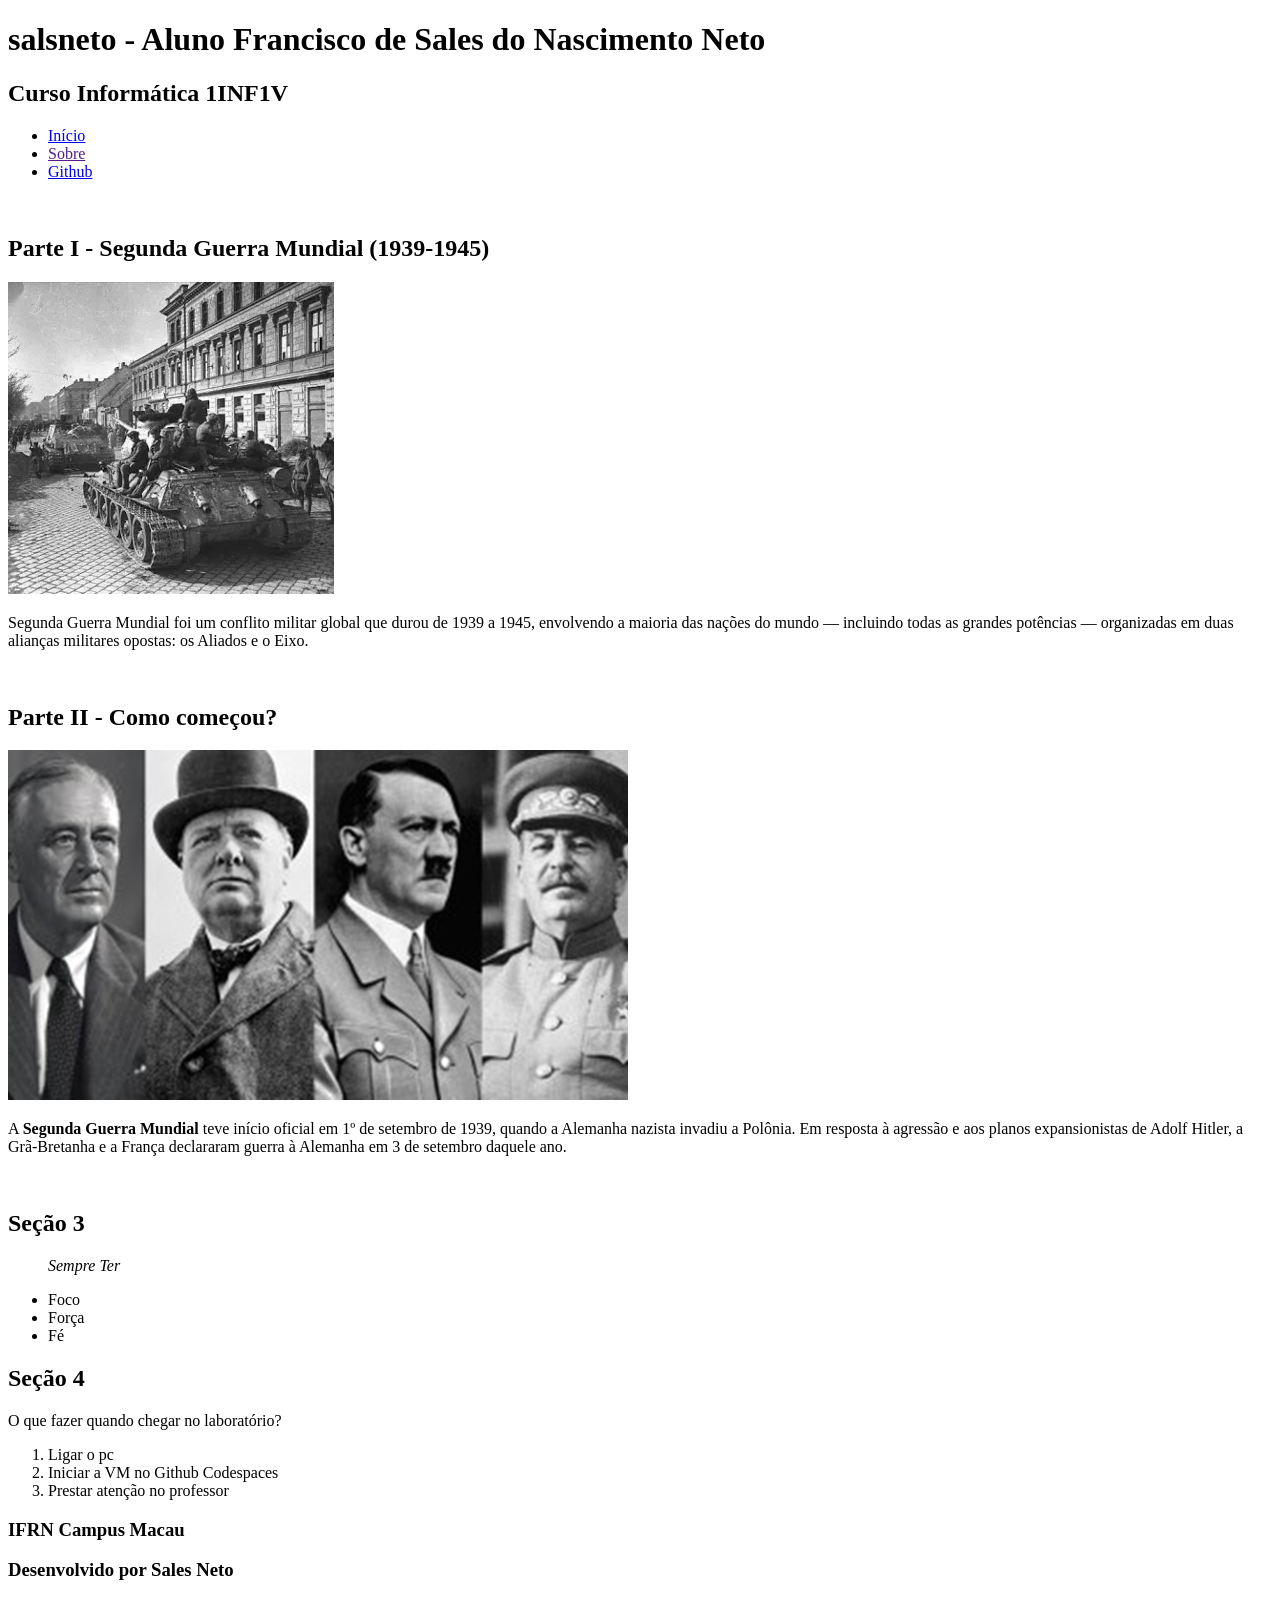
==== desafio1.html @ 33b968c7 "desafio1 dia 20/05" ====
<!doctype html>
<html lang="pt-br">
  <head>
    <meta charset="UTF-8" />
    <meta name="viewport" content="width=device-width, initial-scale=1.0" />
    <title>Meu site</title>
  </head>
  <body>
    <header>
      <h1>salsneto - Aluno Francisco de Sales do Nascimento Neto</h1>
      <h2>Curso Informática 1INF1V</h2>

      <nav>
        <ul>
          <li>
            <a href="#">Início</a>
          </li>
          <li>
            <a href="">Sobre</a>
          </li>
          <li>
            <a href="https://github.com/salsneto/autoriaweb2026" target="_blank"
              >Github</a
            >
          </li>
        </ul>
      </nav>
    </header>
    <br />

    <main>
      <section>
        <h2>Parte I - Segunda Guerra Mundial (1939-1945)</h2>

        <div>
          <img
            src="assets/imgs/imagemguerra.jpeg"
            alt="Foto da segunda guerra ocorrida na Europa"
          />
        </div>

        <article>
          <p>
            Segunda Guerra Mundial foi um conflito militar global que durou de
            1939 a 1945, envolvendo a maioria das nações do mundo — incluindo
            todas as grandes potências — organizadas em duas alianças militares
            opostas: os Aliados e o Eixo.
          </p>
        </article>
      </section>

      <br />
      <section>
        <div>
          <h2>Parte II - Como começou?</h2>
          <img
            src="assets/imgs/imagem2guerra.jpeg"
            alt="Pessoas mais influentes no século XX"
          />
        </div>
        <p>
          A <strong>Segunda Guerra Mundial</strong> teve início oficial em 1º de setembro de
          1939, quando a Alemanha nazista invadiu a Polônia. Em resposta à
          agressão e aos planos expansionistas de Adolf Hitler, a Grã-Bretanha e
          a França declararam guerra à Alemanha em 3 de setembro daquele ano.
        </p>
      </section>
      <br />
      <section>
        <h2>Seção 3</h2>
        <ul>
          <p><em>Sempre Ter</em></p>
          <li>Foco</li>
          <li>Força</li>
          <li>Fé</li>
        </ul>
      </section>

      <section>
        <h2>Seção 4</h2>
        <p>O que fazer quando chegar no laboratório?</p>
        <ol>
          <li>Ligar o pc</li>
          <li>Iniciar a VM no Github Codespaces</li>
          <li>Prestar atenção no professor</li>
        </ol>
      </section>
    </main>
    <!-- footer: rodapé da página ou de uma seção, com informações de autoria, direitos, links secundários, contatos, etc -->
    <footer>
      <h3>
        IFRN Campus Macau
        <p>Desenvolvido por Sales Neto</p>
      </h3>
    </footer>
  </body>
</html>
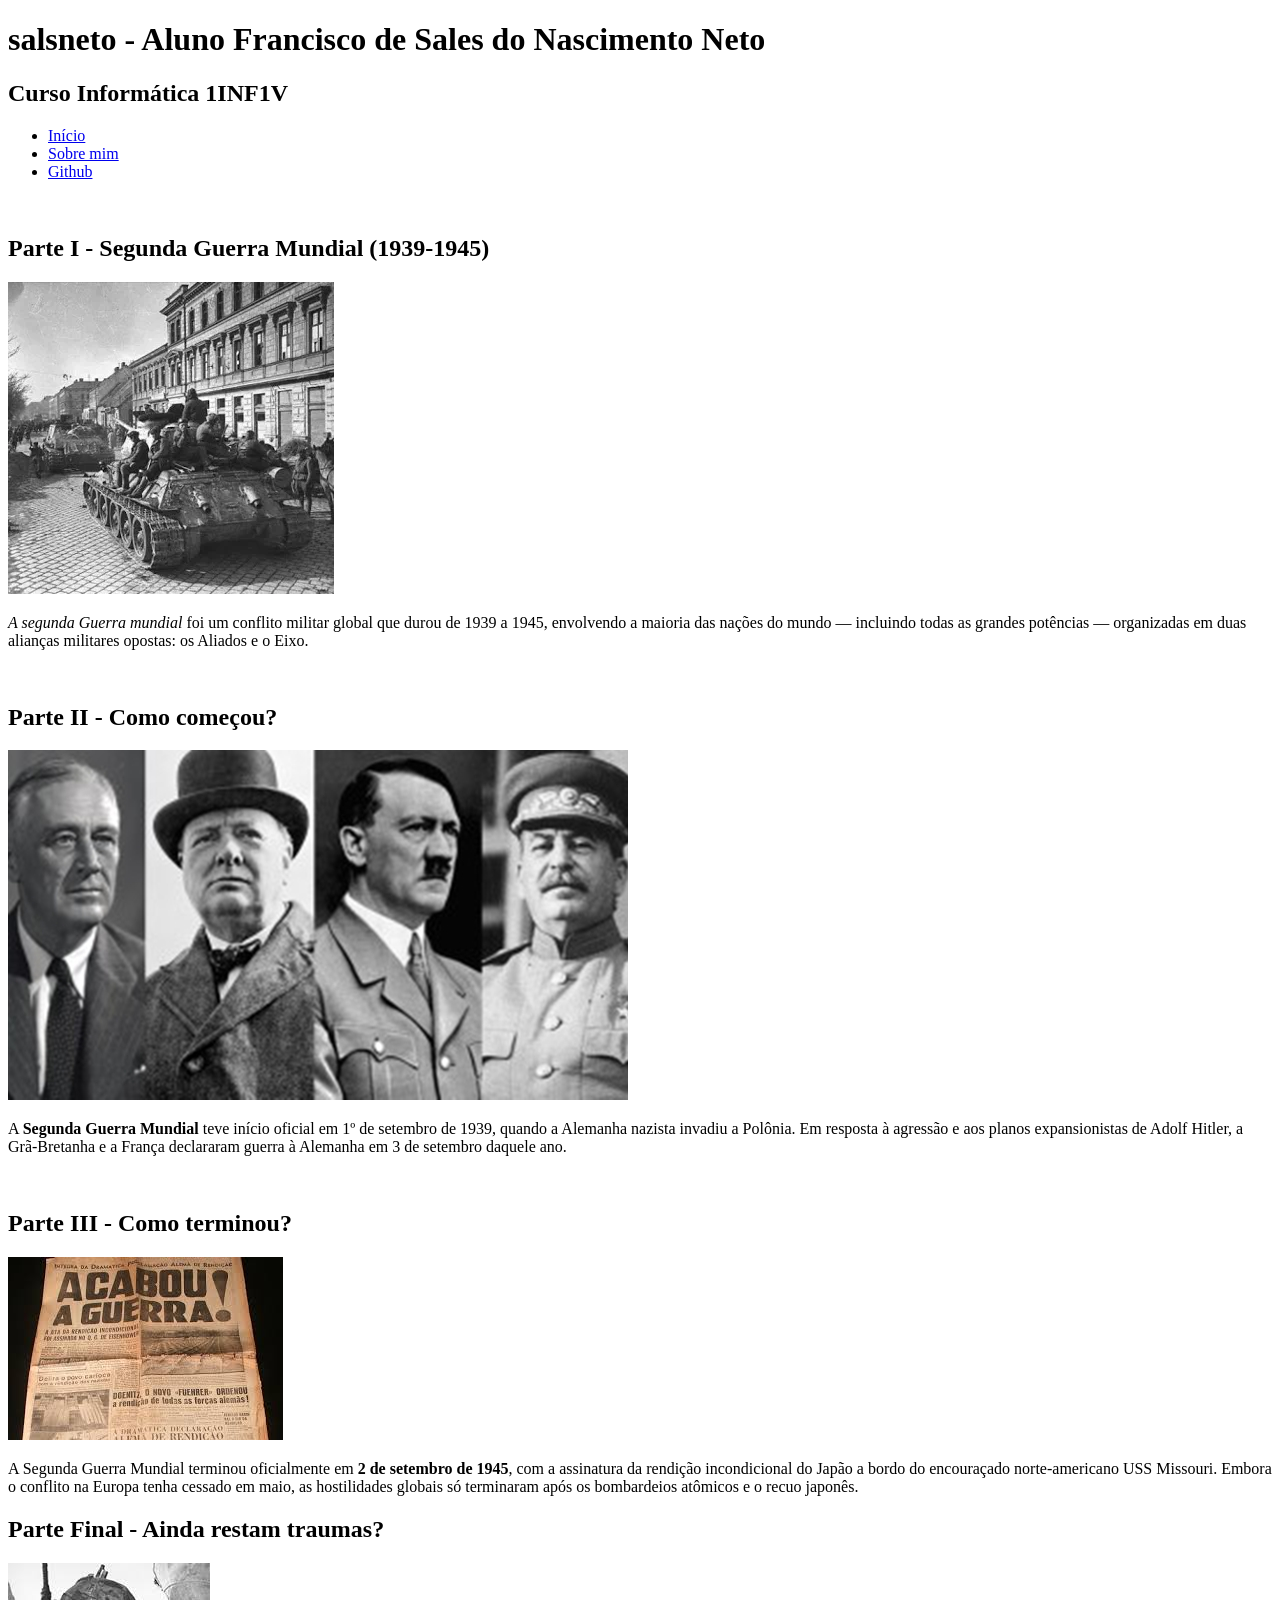
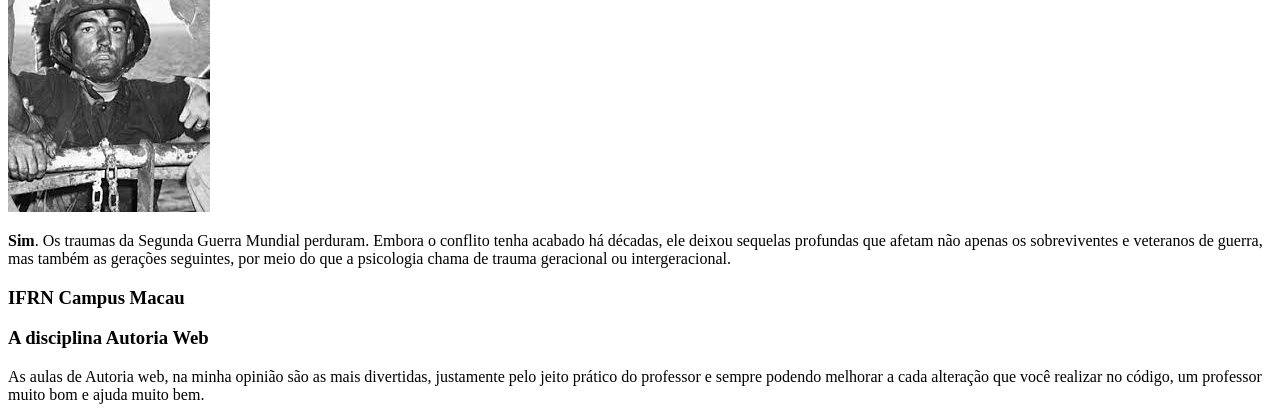
==== commit 4e3b51b7: "desafio 1 dia 20/05" ====
--- a/desafio1.html
+++ b/desafio1.html
@@ -13,10 +13,10 @@
       <nav>
         <ul>
           <li>
-            <a href="#">Início</a>
+            <a href="desafio1.html">Início</a>
           </li>
           <li>
-            <a href="">Sobre</a>
+            <a href="sobremim.html">Sobre mim</a>
           </li>
           <li>
             <a href="https://github.com/salsneto/autoriaweb2026" target="_blank"
@@ -41,10 +41,10 @@
 
         <article>
           <p>
-            Segunda Guerra Mundial foi um conflito militar global que durou de
-            1939 a 1945, envolvendo a maioria das nações do mundo — incluindo
-            todas as grandes potências — organizadas em duas alianças militares
-            opostas: os Aliados e o Eixo.
+            <em>A segunda Guerra mundial</em> foi um conflito militar global que
+            durou de 1939 a 1945, envolvendo a maioria das nações do mundo —
+            incluindo todas as grandes potências — organizadas em duas alianças
+            militares opostas: os Aliados e o Eixo.
           </p>
         </article>
       </section>
@@ -59,39 +59,60 @@
           />
         </div>
         <p>
-          A <strong>Segunda Guerra Mundial</strong> teve início oficial em 1º de setembro de
-          1939, quando a Alemanha nazista invadiu a Polônia. Em resposta à
-          agressão e aos planos expansionistas de Adolf Hitler, a Grã-Bretanha e
-          a França declararam guerra à Alemanha em 3 de setembro daquele ano.
+          A <strong>Segunda Guerra Mundial</strong> teve início oficial em 1º de
+          setembro de 1939, quando a Alemanha nazista invadiu a Polônia. Em
+          resposta à agressão e aos planos expansionistas de Adolf Hitler, a
+          Grã-Bretanha e a França declararam guerra à Alemanha em 3 de setembro
+          daquele ano.
         </p>
       </section>
       <br />
+
       <section>
-        <h2>Seção 3</h2>
-        <ul>
-          <p><em>Sempre Ter</em></p>
-          <li>Foco</li>
-          <li>Força</li>
-          <li>Fé</li>
-        </ul>
+        <div>
+          <h2>Parte III - Como terminou?</h2>
+          <img
+            src="assets/imgs/imagem3guerra.jpeg"
+            alt="Cartaz anunciando o fim da segunda Guerra mundial"
+          />
+        </div>
+        <p>
+          A Segunda Guerra Mundial terminou oficialmente em
+          <strong>2 de setembro de 1945</strong>, com a assinatura da rendição
+          incondicional do Japão a bordo do encouraçado norte-americano USS
+          Missouri. Embora o conflito na Europa tenha cessado em maio, as
+          hostilidades globais só terminaram após os bombardeios atômicos e o
+          recuo japonês.
+        </p>
       </section>
 
       <section>
-        <h2>Seção 4</h2>
-        <p>O que fazer quando chegar no laboratório?</p>
-        <ol>
-          <li>Ligar o pc</li>
-          <li>Iniciar a VM no Github Codespaces</li>
-          <li>Prestar atenção no professor</li>
-        </ol>
+        <div>
+          <h2>Parte Final - Ainda restam traumas?</h2>
+          <img
+            src="assets/imgs/imagem4guerra.jpeg"
+            alt="Soldado com o chamado Olhar de Mil Jardas"
+          />
+        </div>
+        <p>
+          <strong>Sim</strong>. Os traumas da Segunda Guerra Mundial perduram.
+          Embora o conflito tenha acabado há décadas, ele deixou sequelas
+          profundas que afetam não apenas os sobreviventes e veteranos de
+          guerra, mas também as gerações seguintes, por meio do que a psicologia
+          chama de trauma geracional ou intergeracional.
+        </p>
       </section>
     </main>
-    <!-- footer: rodapé da página ou de uma seção, com informações de autoria, direitos, links secundários, contatos, etc -->
+
     <footer>
-      <h3>
-        IFRN Campus Macau
-        <p>Desenvolvido por Sales Neto</p>
-      </h3>
+      <h3>IFRN Campus Macau</h3>
+      <h3>A disciplina Autoria Web</h3>
+      <p>
+        As aulas de Autoria web, na minha opinião são as mais divertidas,
+        justamente pelo jeito prático do professor e sempre podendo melhorar a
+        cada alteração que você realizar no código, um professor muito bom e
+        ajuda muito bem.
+      </p>
     </footer>
   </body>
 </html>
